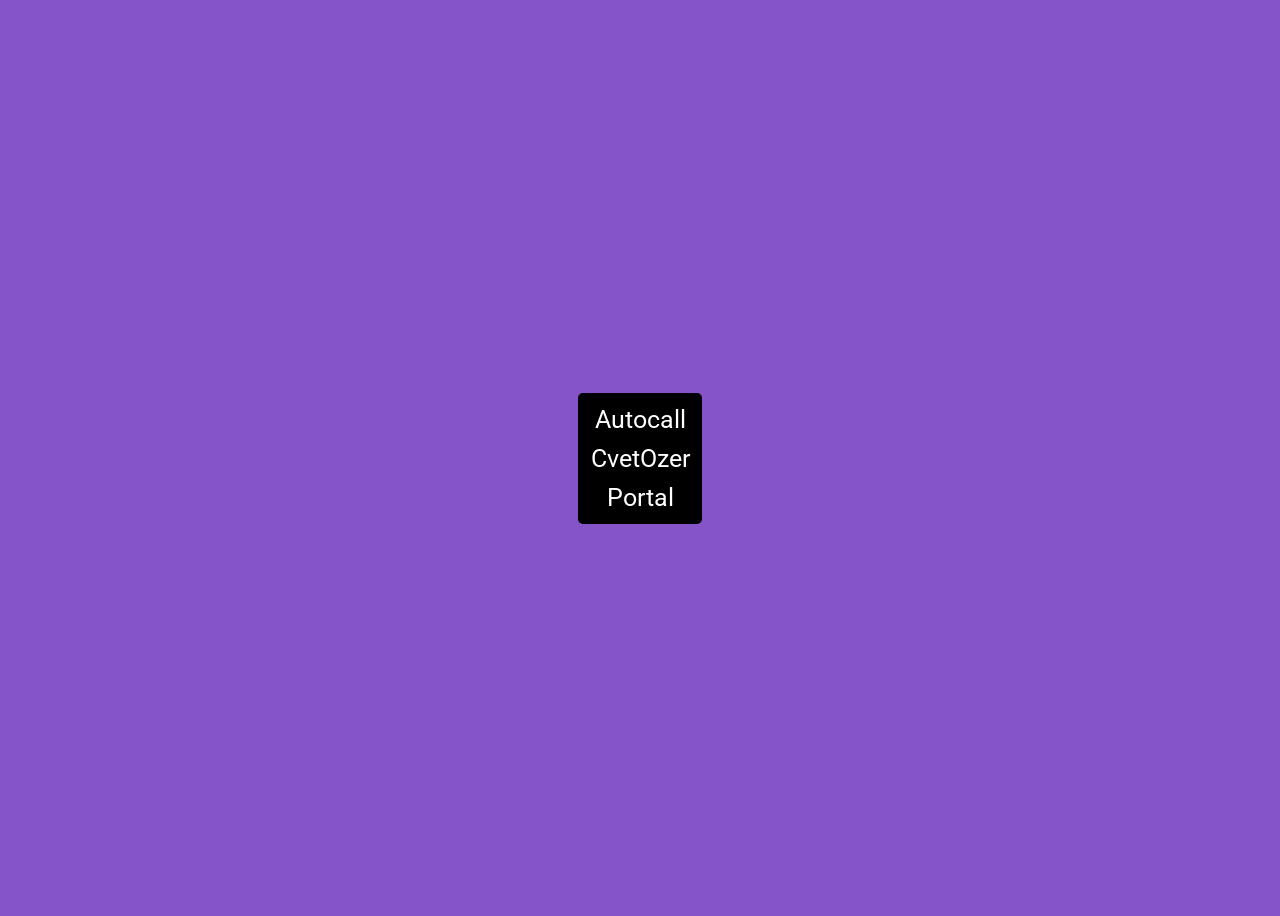
==== index.html @ 65692e28 "Some edits" ====
<!DOCTYPE html>
<html lang="en">
<head>
  <meta charset="UTF-8">
  <meta name="viewport" content="width=device-width, initial-scale=1.0">
  <meta http-equiv="X-UA-Compatible" content="ie=edge">
  <link rel="stylesheet" href="style.css">
  <link href="https://fonts.googleapis.com/css?family=Roboto&display=swap" rel="stylesheet">
  <title>Hello !</title>
</head>
<body>
  <form class="main-form">
    <a class="neirika-page" href="Neirika/index.html">Autocall</a>
    <a class="cvetOzer-page" href="CvetOzera/index.html">CvetOzer</a>
    <a class="portal-page" href="Portal/LogForm/index.html">Portal</a>
  </form>
</body>
</html>
---- style.css ----
body{
    display: flex;
    justify-content: center;
    align-items: center;
    height: 100vh;
    background: #8454c8;
    font-family: Roboto, sans-serif;
}
a {
  text-decoration: none;
  color: #ffffff;
  font-size: 25px;
}
form{
  background: #000000;
  padding: 10px;
  display: flex;
  justify-content: center;
  align-items: center;
  flex-direction: column;
  border: 2px solid #000000;
  min-height: 100px;
  min-width: 100px;
  border-radius: 5px;
}
.cvetOzer-page{
  margin: 10px 0;
}
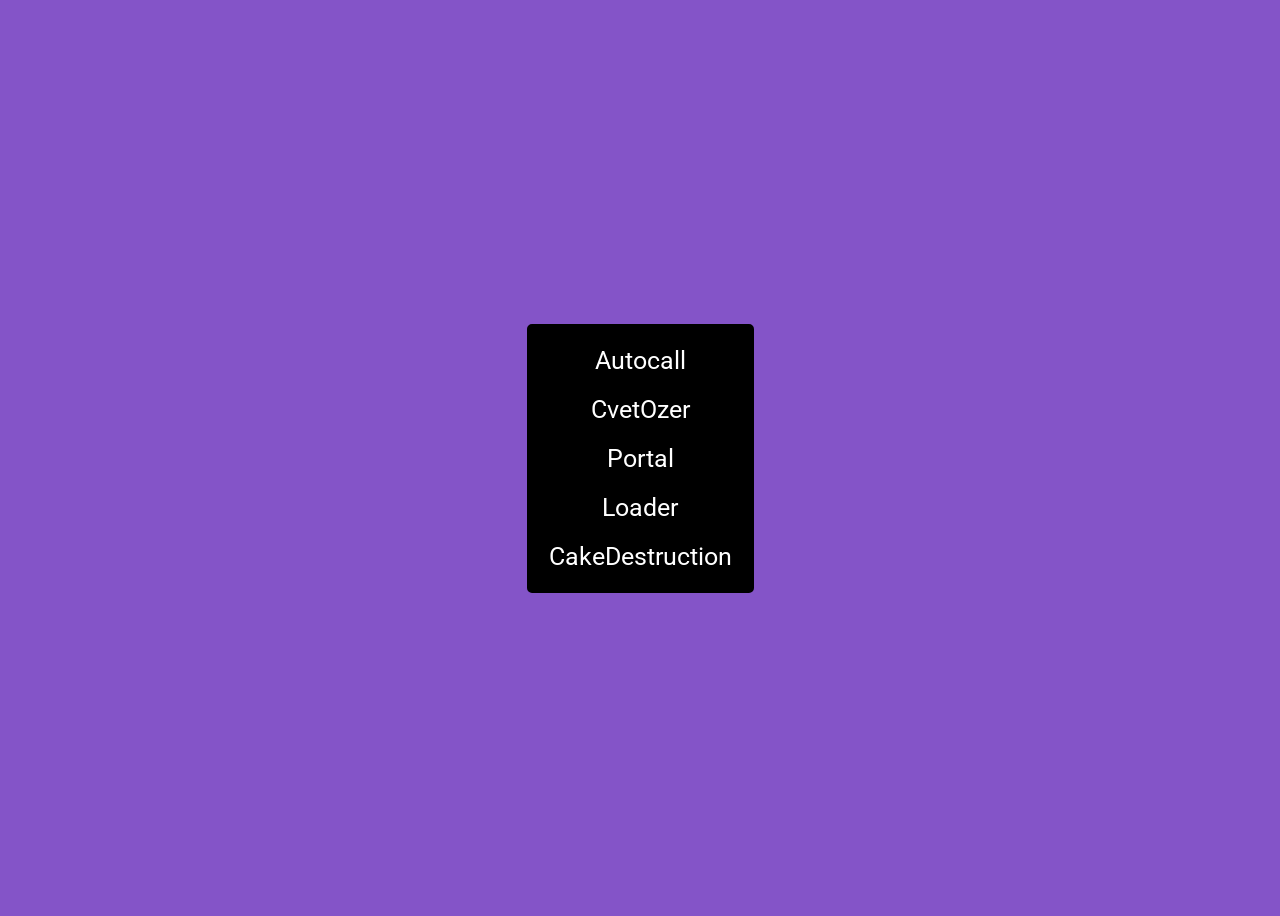
==== commit e057979d: "Edit Add Loader and CakeDestruction" ====
--- a/index.html
+++ b/index.html
@@ -13,6 +13,8 @@
     <a class="neirika-page" href="Neirika/index.html">Autocall</a>
     <a class="cvetOzer-page" href="CvetOzera/index.html">CvetOzer</a>
     <a class="portal-page" href="Portal/LogForm/index.html">Portal</a>
+    <a class="loader-page" href="Loader/index.html">Loader</a>
+    <a class="cakeDestruction-page" href="CakeDestruction/rectangle.html">CakeDestruction</a>
   </form>
 </body>
 </html>
--- a/style.css
+++ b/style.css
@@ -10,6 +10,7 @@
   text-decoration: none;
   color: #ffffff;
   font-size: 25px;
+    margin: 10px;
 }
 form{
   background: #000000;
@@ -23,6 +24,3 @@
   min-width: 100px;
   border-radius: 5px;
 }
-.cvetOzer-page{
-  margin: 10px 0;
-}
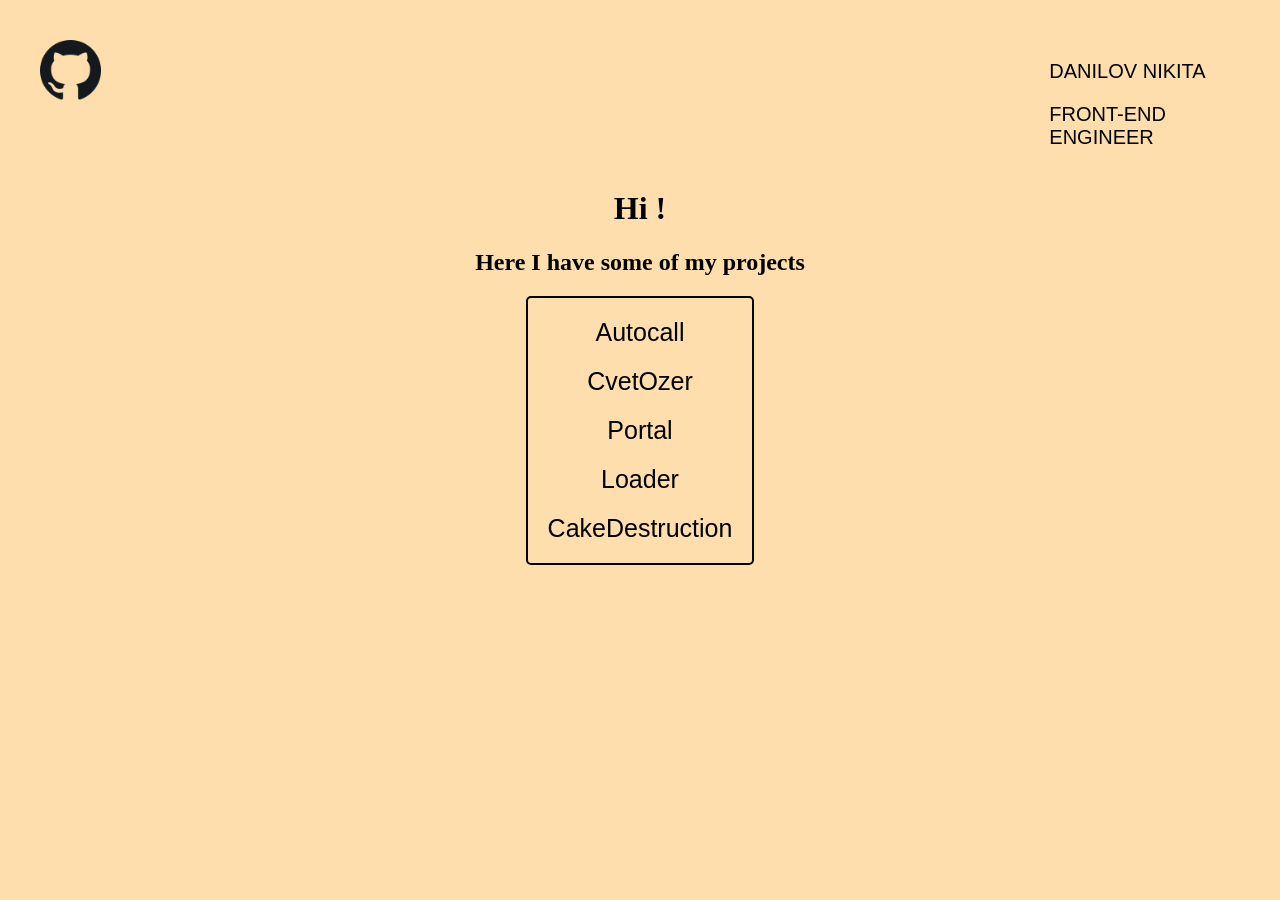
==== commit f38f9896: "Edit Color, fonts and icons" ====
--- a/index.html
+++ b/index.html
@@ -6,15 +6,34 @@
   <meta http-equiv="X-UA-Compatible" content="ie=edge">
   <link rel="stylesheet" href="style.css">
   <link href="https://fonts.googleapis.com/css?family=Roboto&display=swap" rel="stylesheet">
+  <link rel="preconnect" href="https://fonts.googleapis.com">
+  <link rel="preconnect" href="https://fonts.gstatic.com" crossorigin>
+  <link href="https://fonts.googleapis.com/css2?family=Abel&family=Varela+Round&display=swap" rel="stylesheet">
   <title>Hello !</title>
 </head>
 <body>
-  <form class="main-form">
-    <a class="neirika-page" href="Neirika/index.html">Autocall</a>
-    <a class="cvetOzer-page" href="CvetOzera/index.html">CvetOzer</a>
-    <a class="portal-page" href="Portal/LogForm/index.html">Portal</a>
-    <a class="loader-page" href="Loader/index.html">Loader</a>
-    <a class="cakeDestruction-page" href="CakeDestruction/rectangle.html">CakeDestruction</a>
-  </form>
+  <header>
+    <div class="img">
+    <a class="gitHub" href="https://github.com/NikiDan">
+      <img class="gitHubImg"src="GitHubImg/1200px-Octicons-mark-github.svg.png" alt="GitHub Profile">
+    </a>
+    </div>
+    <div class="inf">
+      <p>Danilov Nikita</p>
+      <p>Front-end Engineer</p>
+    </div>
+  </header>
+  <div class="chapter">
+    <h1 class="title title-font">Hi !</h1>
+    <h2 class="title-article title-font">Here I have some of my projects</h2>
+  </div>
+    <div class="main-form">
+      <a class="neirika-page link-form" href="Neirika/index.html">Autocall</a>
+      <a class="cvetOzer-page link-form" href="CvetOzera/index.html">CvetOzer</a>
+      <a class="portal-page link-form" href="Portal/LogForm/index.html">Portal</a>
+      <a class="loader-page link-form" href="Loader/index.html">Loader</a>
+      <a class="cakeDestruction-page link-form" href="CakeDestruction/rectangle.html">CakeDestruction</a>
+    </div>
+    <footer></footer>
 </body>
 </html>
--- a/style.css
+++ b/style.css
@@ -2,18 +2,62 @@
     display: flex;
     justify-content: center;
     align-items: center;
-    height: 100vh;
-    background: #8454c8;
-    font-family: Roboto, sans-serif;
+    background: #FFDEAD;
+    font-family: 'Tahoma', sans-serif;
+    flex-direction: column;
+    margin: 0;
+    padding: 0;
 }
-a {
+
+header{
+    margin-top: 40px;
+    display: flex;
+    flex-direction: row;
+    justify-content: space-between;
+    width: 100%;
+}
+.img{
+    margin-left: 40px;
+}
+
+.inf{
+    margin-right: 40px;
+}
+
+p{
+    font-family: 'Century Gothic', sans-serif;
+    font-size: 20px;
+    text-transform: uppercase;
+
+}
+
+.title-font{
+    font-family: 'Crimson Text', serif;
+}
+
+.gitHubImg{
+    image-rendering: -moz-crisp-edges; /* Firefox */
+    -ms-interpolation-mode: nearest-neighbor;  /* IE */
+    image-rendering: crisp-edges;/* Стандартное свойство */
+    width: 6%;
+}
+
+.chapter{
+    text-align: center;
+}
+
+.link-form {
   text-decoration: none;
-  color: #ffffff;
+  color: #000000;
   font-size: 25px;
-    margin: 10px;
+  margin: 10px;
 }
-form{
-  background: #000000;
+
+.link-form:hover{
+    color: #FFFFFF;
+}
+
+.main-form{
   padding: 10px;
   display: flex;
   justify-content: center;
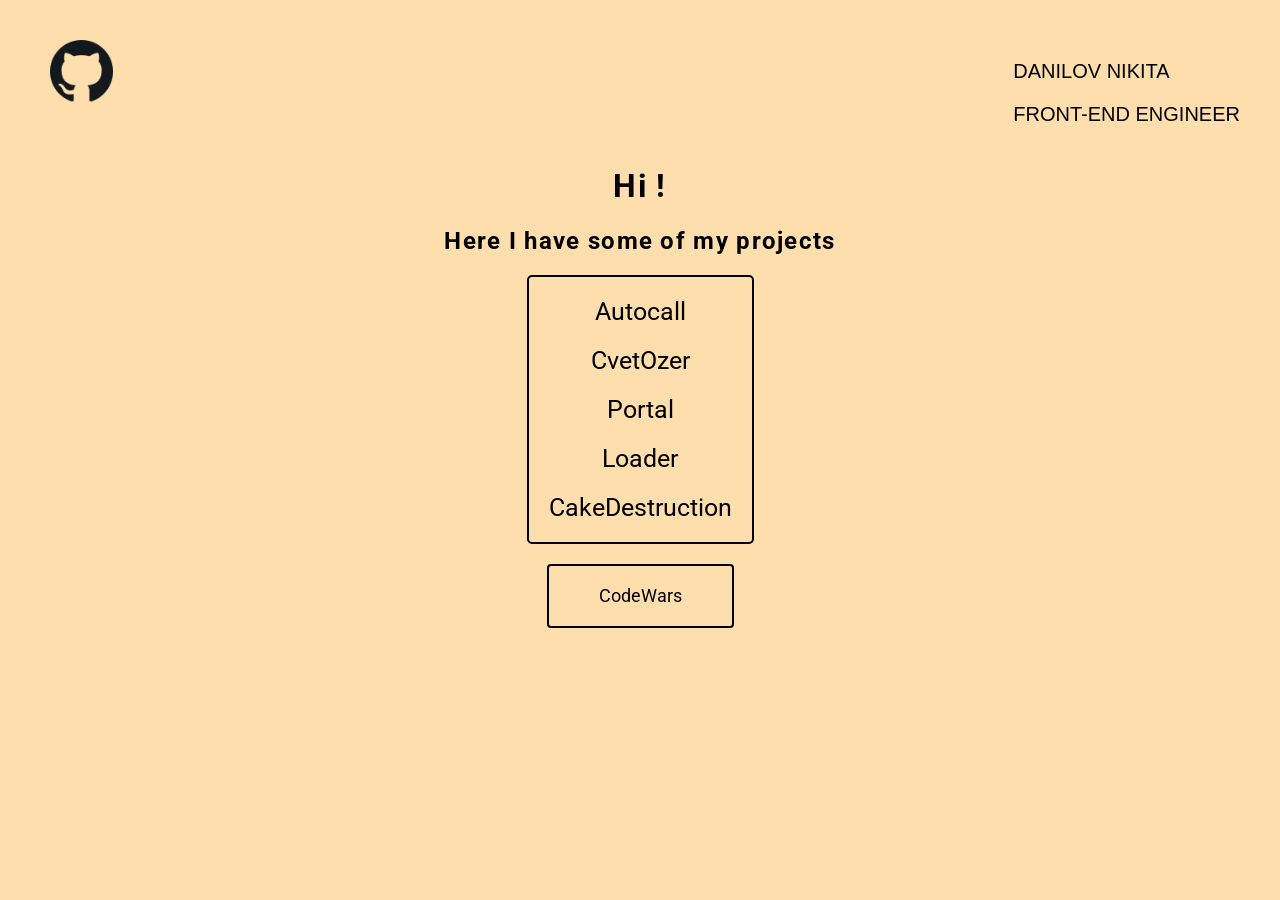
==== commit 4c9ec87e: "CodeWars add Add link to CodeWars" ====
--- a/index.html
+++ b/index.html
@@ -28,12 +28,13 @@
     <h2 class="title-article title-font">Here I have some of my projects</h2>
   </div>
     <div class="main-form">
-      <a class="neirika-page link-form" href="Neirika/index.html">Autocall</a>
-      <a class="cvetOzer-page link-form" href="CvetOzera/index.html">CvetOzer</a>
-      <a class="portal-page link-form" href="Portal/LogForm/index.html">Portal</a>
-      <a class="loader-page link-form" href="Loader/index.html">Loader</a>
-      <a class="cakeDestruction-page link-form" href="CakeDestruction/rectangle.html">CakeDestruction</a>
+      <a class="neirika-page link-form" target="_blank" href="Neirika/index.html">Autocall</a>
+      <a class="cvetOzer-page link-form" target="_blank" href="CvetOzera/index.html">CvetOzer</a>
+      <a class="portal-page link-form" target="_blank" href="Portal/LogForm/index.html">Portal</a>
+      <a class="loader-page link-form" target="_blank" href="Loader/index.html">Loader</a>
+      <a class="cakeDestruction-page link-form" target="_blank" href="CakeDestruction/rectangle.html">CakeDestruction</a>
     </div>
+  <a class="codeWars" target="_blank" href="https://www.codewars.com/users/NikiDan">CodeWars</a>
     <footer></footer>
 </body>
 </html>
--- a/style.css
+++ b/style.css
@@ -3,7 +3,7 @@
     justify-content: center;
     align-items: center;
     background: #FFDEAD;
-    font-family: 'Tahoma', sans-serif;
+    font-family: 'Roboto', sans-serif;
     flex-direction: column;
     margin: 0;
     padding: 0;
@@ -17,7 +17,7 @@
     width: 100%;
 }
 .img{
-    margin-left: 40px;
+    margin-left: 50px;
 }
 
 .inf{
@@ -32,14 +32,15 @@
 }
 
 .title-font{
-    font-family: 'Crimson Text', serif;
+    font-family: 'Roboto', serif;
+    letter-spacing: 1.3px;
 }
 
 .gitHubImg{
     image-rendering: -moz-crisp-edges; /* Firefox */
     -ms-interpolation-mode: nearest-neighbor;  /* IE */
     image-rendering: crisp-edges;/* Стандартное свойство */
-    width: 6%;
+    width: 7vh;
 }
 
 .chapter{
@@ -51,10 +52,14 @@
   color: #000000;
   font-size: 25px;
   margin: 10px;
+  transition: linear;
+  transition-duration: .1s;
 }
 
 .link-form:hover{
-    color: #FFFFFF;
+    transform: scale(1.1);
+    -webkit-transform: scale(1.1);
+    -ms-ransform: scale(1.1);
 }
 
 .main-form{
@@ -68,3 +73,70 @@
   min-width: 100px;
   border-radius: 5px;
 }
+
+.codeWars{
+    margin-top: 20px;
+    padding: 20px 50px;
+    text-decoration: none;
+    color: #000000;
+    background-color: #FFDEAD;
+    border-radius: 4px;
+    transition: ease-in-out 0.3s;
+    font-size: 1.1rem;
+    outline: none;
+    border: 2px solid #000000;
+    position: relative;
+    z-index: 1;
+}
+
+.codeWars:hover{
+    color: #FFFFFF;
+    cursor: pointer;
+}
+.codeWars:before{
+    transition: 0.5s all ease;
+    position: absolute;
+    top: 0;
+    bottom: 0;
+    left: 50%;
+    right: 50%;
+    opacity: 0;
+    content: "";
+    background-color: #000000;
+}
+.codeWars:hover:before{
+    transition: 0.5s all ease;
+    left: 0;
+    right: 0;
+    opacity: 1;
+    z-index: -1;
+}
+
+@media screen and (max-width: 1200px){
+    .gitHubImg{
+        position: relative;
+        top: 20px;
+    }
+}
+@media screen and (max-width: 450px){
+    .title-font{
+        letter-spacing: 0;
+    }
+}
+
+@media screen and (max-width: 400px){
+    .gitHubImg{
+        top: 25px;
+        right: 10px;
+    }
+}
+@media screen and (max-width: 365px){
+    .title-font{
+        letter-spacing: 1.3px;
+    }
+}
+@media screen and (max-width: 290px){
+    .title-font{
+        letter-spacing: 0;
+    }
+}
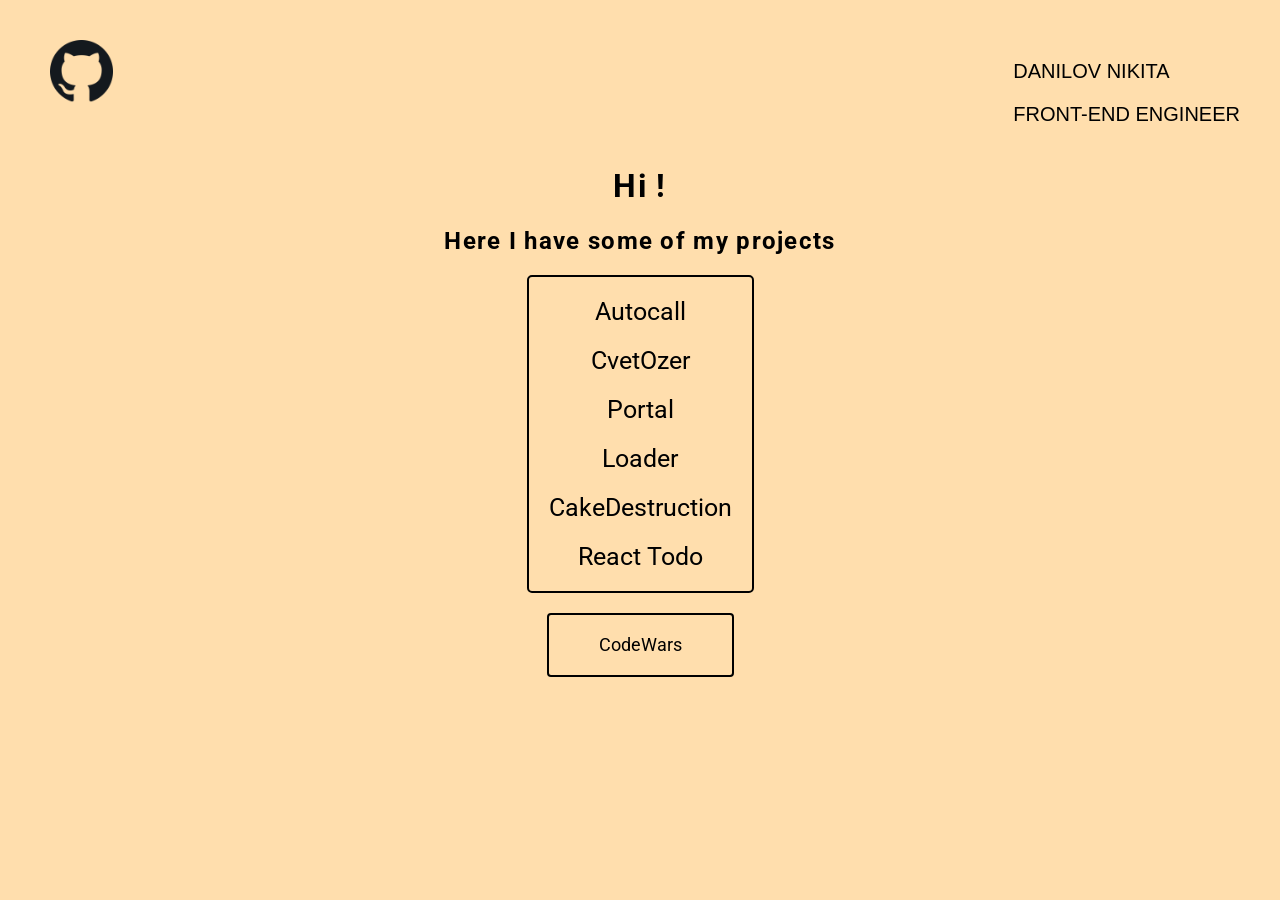
==== commit 916d30b3: "React Todo" ====
--- a/index.html
+++ b/index.html
@@ -15,7 +15,7 @@
   <header>
     <div class="img">
     <a class="gitHub" href="https://github.com/NikiDan">
-      <img class="gitHubImg"src="GitHubImg/1200px-Octicons-mark-github.svg.png" alt="GitHub Profile">
+      <img class="gitHubImg" src="GitHubImg/1200px-Octicons-mark-github.svg.png" alt="GitHub Profile">
     </a>
     </div>
     <div class="inf">
@@ -28,13 +28,15 @@
     <h2 class="title-article title-font">Here I have some of my projects</h2>
   </div>
     <div class="main-form">
-      <a class="neirika-page link-form" target="_blank" href="Neirika/index.html">Autocall</a>
+      <a class="neirika-page link-form" data-tooltip="Grid" target="_blank" href="Neirika/index.html">Autocall</a>
       <a class="cvetOzer-page link-form" target="_blank" href="CvetOzera/index.html">CvetOzer</a>
       <a class="portal-page link-form" target="_blank" href="Portal/LogForm/index.html">Portal</a>
       <a class="loader-page link-form" target="_blank" href="Loader/index.html">Loader</a>
       <a class="cakeDestruction-page link-form" target="_blank" href="CakeDestruction/rectangle.html">CakeDestruction</a>
+      <a class="reactTodo-page link-form" target="_blank" href="https://62eb9fbf6739517edb4d2427--resonant-baklava-949b2b.netlify.app/">React Todo</a>
     </div>
   <a class="codeWars" target="_blank" href="https://www.codewars.com/users/NikiDan">CodeWars</a>
     <footer></footer>
+  <script src="script.js"></script>
 </body>
 </html>
--- a/style.css
+++ b/style.css
@@ -126,14 +126,29 @@
 
 @media screen and (max-width: 400px){
     .gitHubImg{
-        top: 25px;
-        right: 10px;
+        top: 18px;
+        right: 25px;
     }
 }
+
+@media screen and (max-width: 384px){
+    .gitHubImg{
+        top: 30px;
+        right: 25px;
+    }
+    .title-font{
+        letter-spacing: 1.3px;
+    }
+    header{
+        padding-left: 40px;
+    }
+}
+
 @media screen and (max-width: 365px){
     .title-font{
         letter-spacing: 1.3px;
     }
+
 }
 @media screen and (max-width: 290px){
     .title-font{
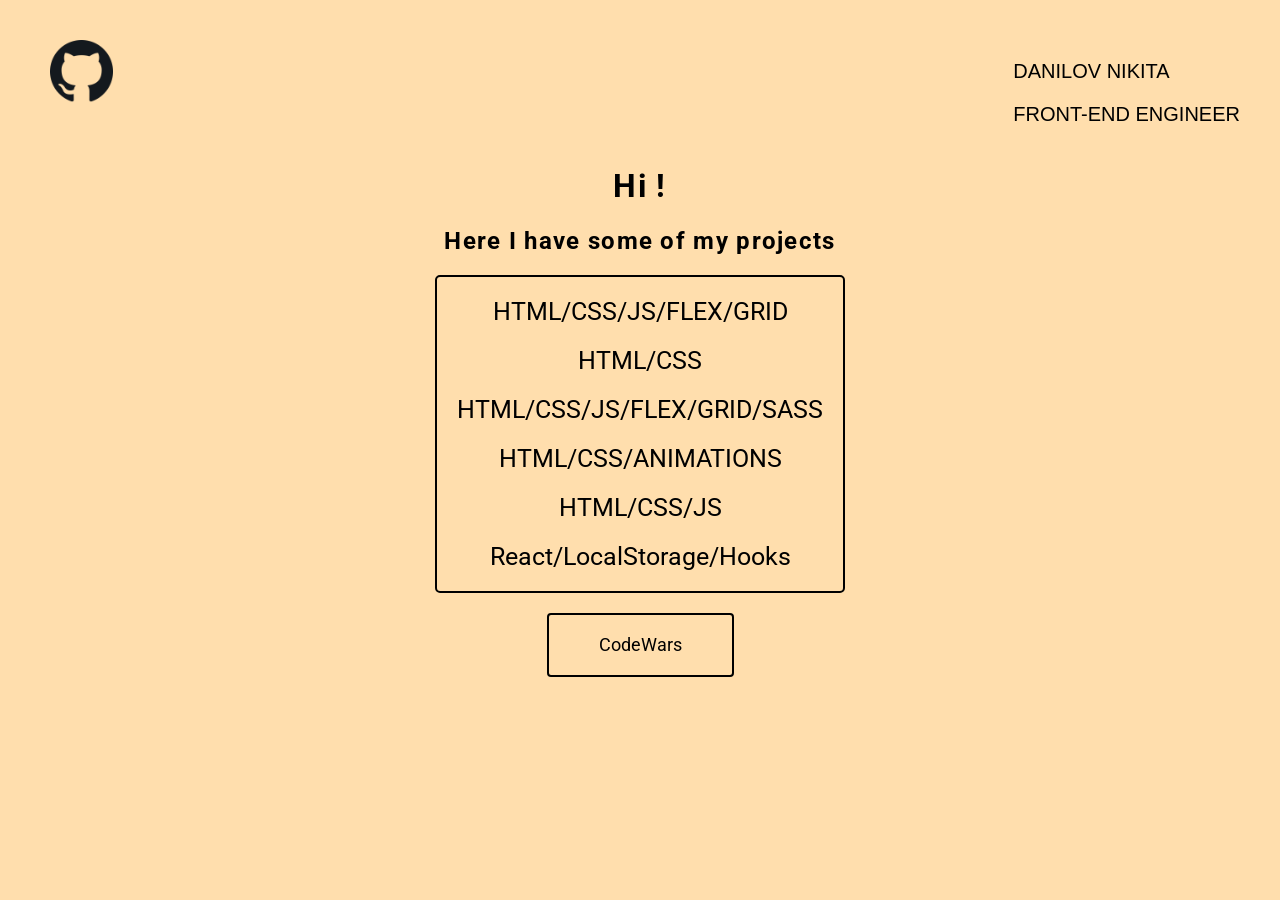
==== commit e7db7b77: "Rename links" ====
--- a/index.html
+++ b/index.html
@@ -28,12 +28,12 @@
     <h2 class="title-article title-font">Here I have some of my projects</h2>
   </div>
     <div class="main-form">
-      <a class="neirika-page link-form" data-tooltip="Grid" target="_blank" href="Neirika/index.html">Autocall</a>
-      <a class="cvetOzer-page link-form" target="_blank" href="CvetOzera/index.html">CvetOzer</a>
-      <a class="portal-page link-form" target="_blank" href="Portal/LogForm/index.html">Portal</a>
-      <a class="loader-page link-form" target="_blank" href="Loader/index.html">Loader</a>
-      <a class="cakeDestruction-page link-form" target="_blank" href="CakeDestruction/rectangle.html">CakeDestruction</a>
-      <a class="reactTodo-page link-form" target="_blank" href="https://62eb9fbf6739517edb4d2427--resonant-baklava-949b2b.netlify.app/">React Todo</a>
+      <a class="neirika-page link-form" data-tooltip="Grid" target="_blank" href="Neirika/index.html">HTML/CSS/JS/FLEX/GRID</a>
+      <a class="cvetOzer-page link-form" target="_blank" href="CvetOzera/index.html">HTML/CSS</a>
+      <a class="portal-page link-form" target="_blank" href="Portal/LogForm/index.html">HTML/CSS/JS/FLEX/GRID/SASS</a>
+      <a class="loader-page link-form" target="_blank" href="Loader/index.html">HTML/CSS/ANIMATIONS</a>
+      <a class="cakeDestruction-page link-form" target="_blank" href="CakeDestruction/rectangle.html">HTML/CSS/JS</a>
+      <a class="reactTodo-page link-form" target="_blank" href="https://heartfelt-bunny-71754e.netlify.app/">React/LocalStorage/Hooks</a>
     </div>
   <a class="codeWars" target="_blank" href="https://www.codewars.com/users/NikiDan">CodeWars</a>
     <footer></footer>
--- a/style.css
+++ b/style.css
@@ -6,7 +6,7 @@
     font-family: 'Roboto', sans-serif;
     flex-direction: column;
     margin: 0;
-    padding: 0;
+    padding-bottom: 20px;
 }
 
 header{
